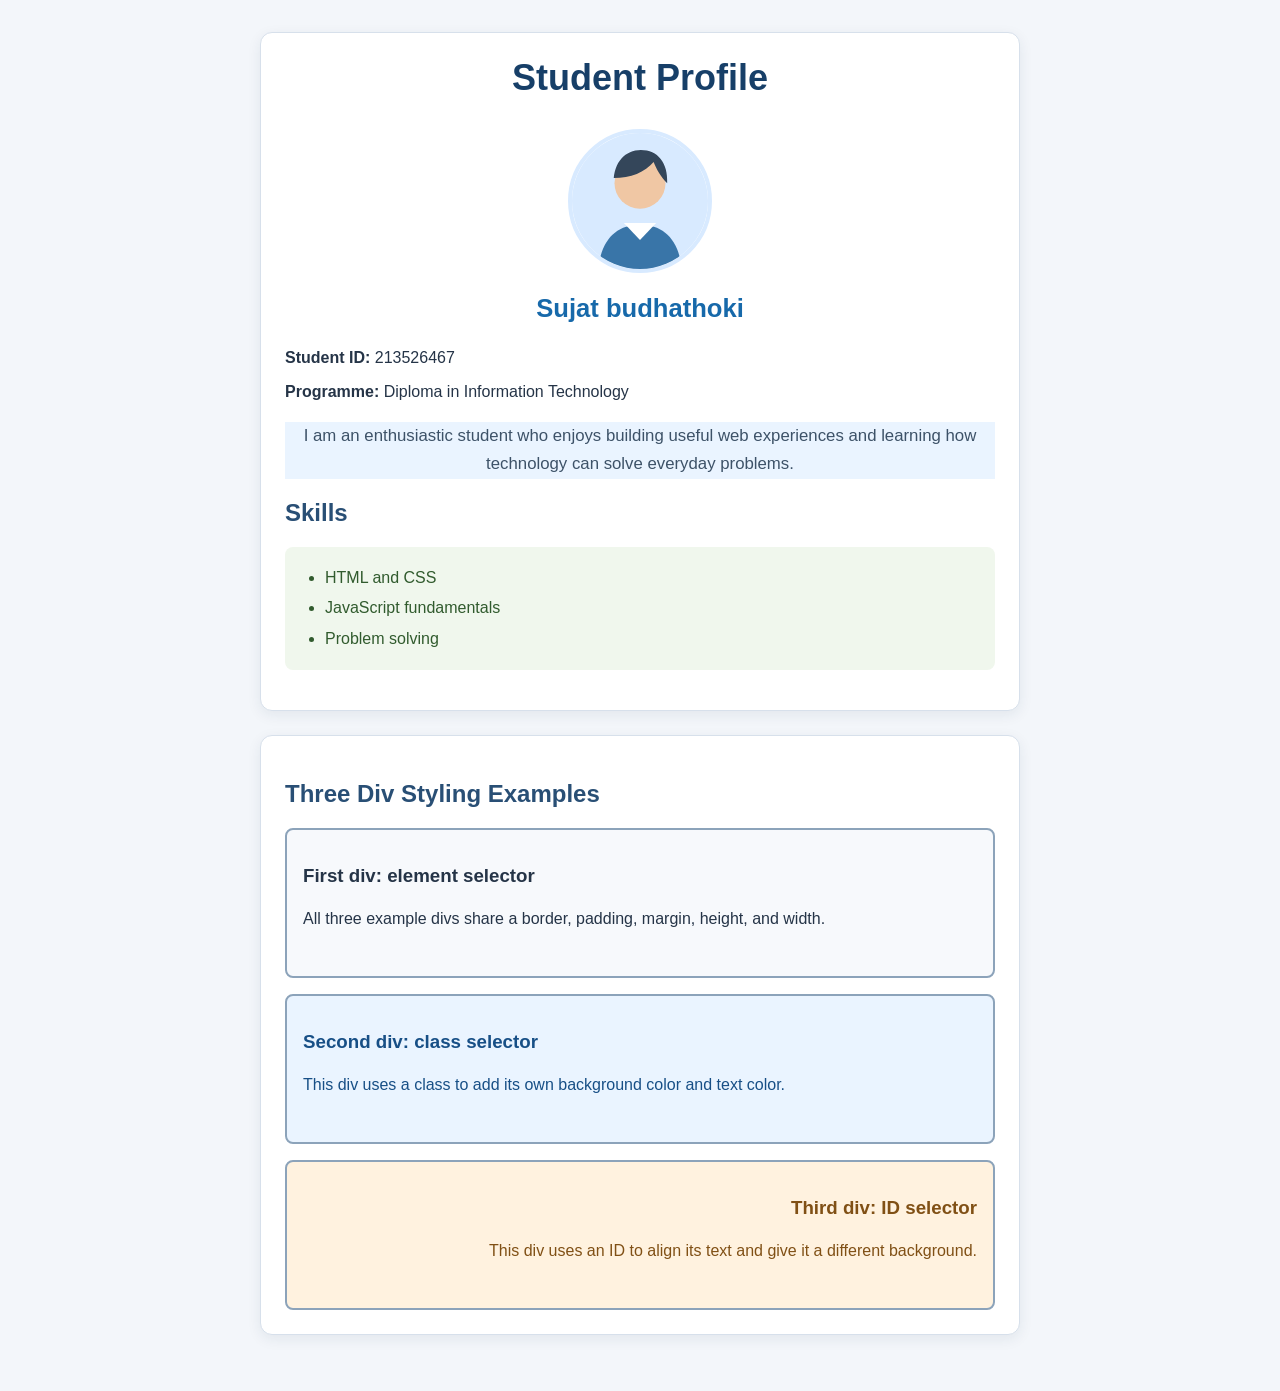
==== index.html @ a882cc40 "Add student profile page" ====
<!DOCTYPE html>
<html lang="en">
<head>
    <meta charset="UTF-8">
    <meta name="viewport" content="width=device-width, initial-scale=1.0">
    <meta name="description" content="A student profile and CSS selector demonstration.">
    <title>Student Profile</title>
    <link rel="stylesheet" href="style.css">
    <style>
        .profile-description {
            color: #3d5268;
            background-color: #eaf4ff;
            font-size: 1.05rem;
            text-align: center;
        }
    </style>
</head>
<body>
    <main class="page">
        <section class="profile" aria-labelledby="page-title">
            <h1 id="page-title">Student Profile</h1>
            <img class="profile-image" src="student-avatar.svg" alt="Illustrated student avatar">
            <h2 style="color: #1769aa; font-size: 1.6rem; text-align: center;">Sujat budhathoki</h2>
            <p class="student-id"><strong>Student ID:</strong> 213526467</p>
            <p class="programme"><strong>Programme:</strong> Diploma in Information Technology</p>
            <p class="profile-description">
                I am an enthusiastic student who enjoys building useful web experiences and learning
                how technology can solve everyday problems.
            </p>
            <h2>Skills</h2>
            <ul class="skills-list">
                <li>HTML and CSS</li>
                <li>JavaScript fundamentals</li>
                <li>Problem solving</li>
            </ul>
        </section>

        <section class="div-examples" aria-labelledby="div-examples-title">
            <h2 id="div-examples-title">Three Div Styling Examples</h2>
            <div>
                <h3>First div: element selector</h3>
                <p>All three example divs share a border, padding, margin, height, and width.</p>
            </div>
            <div class="second-div">
                <h3>Second div: class selector</h3>
                <p>This div uses a class to add its own background color and text color.</p>
            </div>
            <div id="third-div">
                <h3>Third div: ID selector</h3>
                <p>This div uses an ID to align its text and give it a different background.</p>
            </div>
        </section>
    </main>
</body>
</html>
---- style.css ----
* {
    box-sizing: border-box;
}

body {
    margin: 0;
    padding: 2rem 1rem;
    background-color: #f3f6fa;
    color: #253447;
    font-family: Arial, Helvetica, sans-serif;
}

.page {
    width: min(100%, 760px);
    margin: 0 auto;
}

.profile,
.div-examples {
    padding: 1.5rem;
    margin-bottom: 1.5rem;
    border: 1px solid #d7e0eb;
    border-radius: 12px;
    background-color: #ffffff;
    box-shadow: 0 4px 14px rgb(28 49 74 / 8%);
}

h1 {
    margin-top: 0;
    color: #173f68;
    font-size: 2.25rem;
    text-align: center;
}

h2 {
    color: #294f75;
}

p {
    line-height: 1.7;
}

.profile-image {
    display: block;
    width: 144px;
    height: 144px;
    margin: 0 auto 1rem;
    border: 4px solid #d8eaff;
    border-radius: 50%;
}

.student-id,
.programme {
    margin: 0.4rem 0;
}

.skills-list {
    padding: 1rem 1rem 1rem 2.5rem;
    border-radius: 8px;
    background-color: #f0f7ed;
    color: #315b2e;
    line-height: 1.9;
}

.div-examples div {
    width: 100%;
    height: 150px;
    padding: 1rem;
    margin: 0 0 1rem;
    overflow: auto;
    border: 2px solid #8ca3ba;
    border-radius: 8px;
}

.div-examples div:first-of-type {
    background-color: #f7f9fc;
}

.div-examples div:last-of-type {
    margin-bottom: 0;
}

.second-div {
    background-color: #eaf4ff;
    color: #174f86;
}

#third-div {
    background-color: #fff2df;
    color: #805015;
    text-align: right;
}

@media (max-width: 480px) {
    .profile,
    .div-examples {
        padding: 1rem;
    }

    h1 {
        font-size: 1.9rem;
    }
}
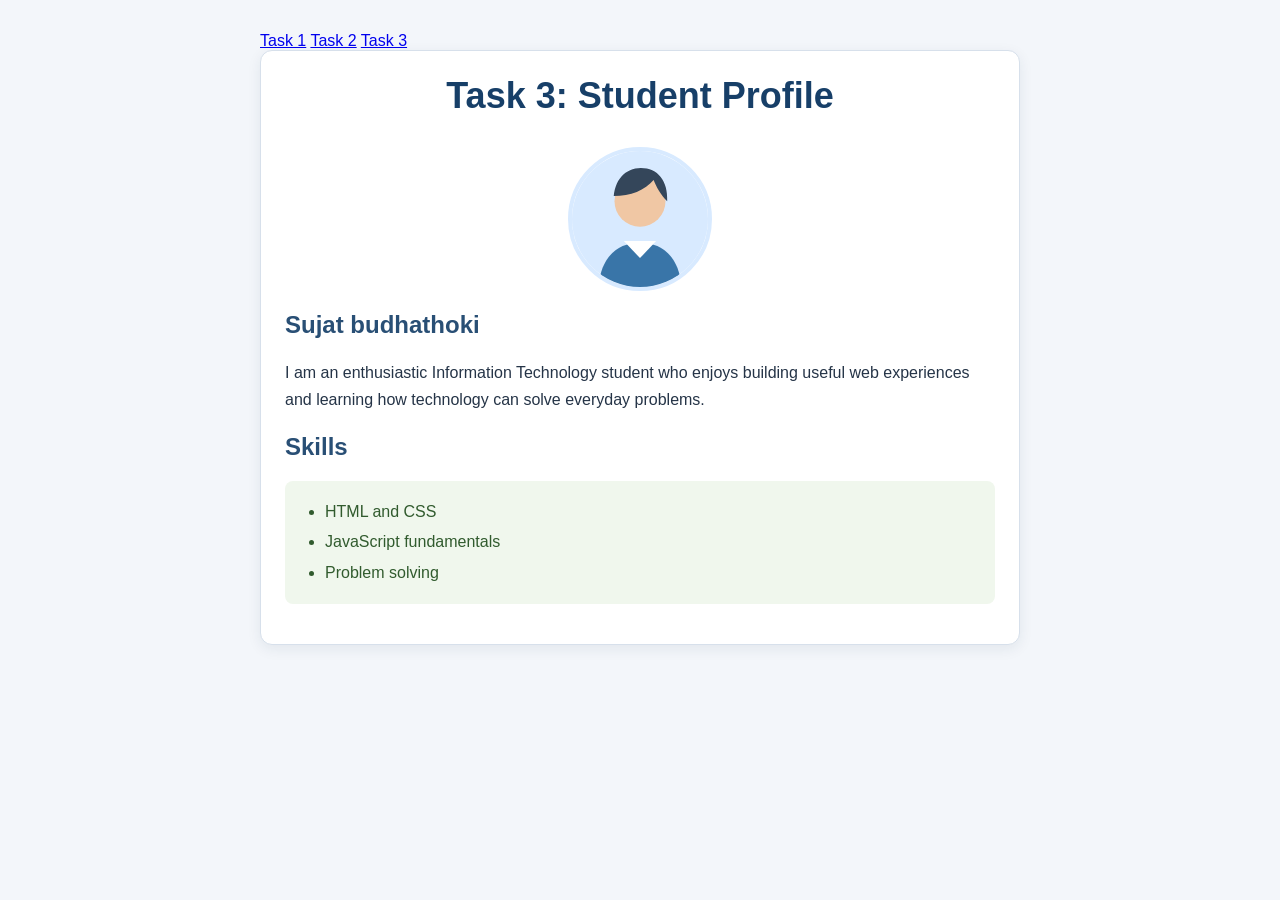
==== commit 2b4be920: "Separate assignment tasks into individual pages" ====
--- a/index.html
+++ b/index.html
@@ -3,29 +3,24 @@
 <head>
     <meta charset="UTF-8">
     <meta name="viewport" content="width=device-width, initial-scale=1.0">
-    <meta name="description" content="A student profile and CSS selector demonstration.">
-    <title>Student Profile</title>
+    <meta name="description" content="Task 3: A student profile with an image and skills list.">
+    <title>Task 3 - Student Profile</title>
     <link rel="stylesheet" href="style.css">
-    <style>
-        .profile-description {
-            color: #3d5268;
-            background-color: #eaf4ff;
-            font-size: 1.05rem;
-            text-align: center;
-        }
-    </style>
 </head>
 <body>
     <main class="page">
+        <nav class="task-links" aria-label="Assignment tasks">
+            <a href="task1.html">Task 1</a>
+            <a href="task2.html">Task 2</a>
+            <a href="index.html" aria-current="page">Task 3</a>
+        </nav>
         <section class="profile" aria-labelledby="page-title">
-            <h1 id="page-title">Student Profile</h1>
+            <h1 id="page-title">Task 3: Student Profile</h1>
             <img class="profile-image" src="student-avatar.svg" alt="Illustrated student avatar">
-            <h2 style="color: #1769aa; font-size: 1.6rem; text-align: center;">Sujat budhathoki</h2>
-            <p class="student-id"><strong>Student ID:</strong> 213526467</p>
-            <p class="programme"><strong>Programme:</strong> Diploma in Information Technology</p>
-            <p class="profile-description">
-                I am an enthusiastic student who enjoys building useful web experiences and learning
-                how technology can solve everyday problems.
+            <h2>Sujat budhathoki</h2>
+            <p class="task3-description">
+                I am an enthusiastic Information Technology student who enjoys building useful web
+                experiences and learning how technology can solve everyday problems.
             </p>
             <h2>Skills</h2>
             <ul class="skills-list">
@@ -34,22 +29,6 @@
                 <li>Problem solving</li>
             </ul>
         </section>
-
-        <section class="div-examples" aria-labelledby="div-examples-title">
-            <h2 id="div-examples-title">Three Div Styling Examples</h2>
-            <div>
-                <h3>First div: element selector</h3>
-                <p>All three example divs share a border, padding, margin, height, and width.</p>
-            </div>
-            <div class="second-div">
-                <h3>Second div: class selector</h3>
-                <p>This div uses a class to add its own background color and text color.</p>
-            </div>
-            <div id="third-div">
-                <h3>Third div: ID selector</h3>
-                <p>This div uses an ID to align its text and give it a different background.</p>
-            </div>
-        </section>
     </main>
 </body>
 </html>
